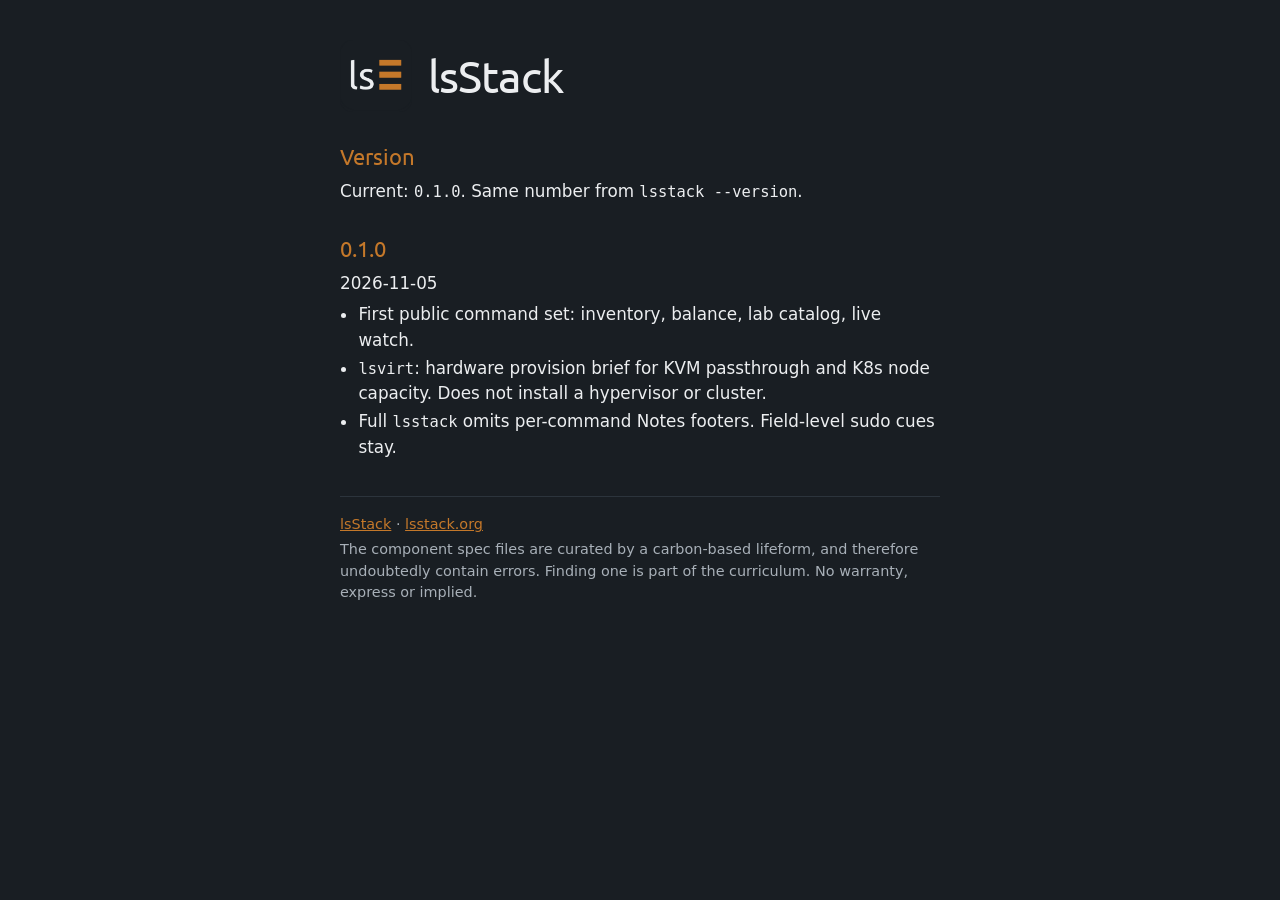
==== docs/site/version.html @ eb5e60a8 "Land the CLI excellence pass, honest PCIe/BIOS fields, and landing footer. Stop treating an x8 card " ====
<!DOCTYPE html>
<html lang="en">
<head>
  <meta charset="utf-8" />
  <meta name="viewport" content="width=device-width, initial-scale=1" />
  <title>lsStack version</title>
  <meta name="description" content="lsStack version history." />
  <link rel="icon" href="brand/favicon/favicon.ico" sizes="16x16 32x32 48x48" />
  <link rel="icon" type="image/png" href="brand/favicon/favicon-32.png" sizes="32x32" />
  <link rel="apple-touch-icon" href="brand/icons/lsstack-180.png" />
  <link rel="stylesheet" href="site.css?v=6" />
</head>
<body>
  <header>
    <img src="brand/logo-512.png" width="72" height="72" alt="" />
    <div>
      <h1>lsStack</h1>
    </div>
  </header>

  <h2>Version</h2>
  <p>Current: <code>0.1.0</code>. Same number from <code>lsstack --version</code>.</p>

  <h2>0.1.0</h2>
  <p>2026-11-05</p>
  <ul>
    <li>First public command set: inventory, balance, lab catalog, live watch.</li>
    <li><code>lsvirt</code>: hardware provision brief for KVM passthrough and K8s node capacity. Does not install a hypervisor or cluster.</li>
    <li>Full <code>lsstack</code> omits per-command Notes footers. Field-level sudo cues stay.</li>
  </ul>

  <footer>
    <p><a href="index.html">lsStack</a> · <a href="https://lsstack.org">lsstack.org</a></p>
    <p>The component spec files are curated by a carbon-based lifeform, and therefore undoubtedly contain errors. Finding one is part of the curriculum. No warranty, express or implied.</p>
  </footer>
</body>
</html>
---- docs/site/site.css ----
:root {
  --bg: #191e23;
  --ink: #eceef0;
  --muted: #a8b0b8;
  --amber: #c4782a;
  --line: #2c343c;
  --code: #12161a;
}

@font-face {
  font-family: Ubuntu;
  font-style: normal;
  font-weight: 400;
  font-display: swap;
  src: url("brand/fonts/Ubuntu-R.ttf") format("truetype");
}

* { box-sizing: border-box; }

html { background: var(--bg); }

body {
  margin: 0 auto;
  max-width: 40rem;
  padding: 2.5rem 1.25rem 3rem;
  color: var(--ink);
  background: var(--bg);
  font: 1.05rem/1.5 system-ui, "Segoe UI", sans-serif;
}

header {
  display: flex;
  align-items: center;
  gap: 1rem;
  margin-bottom: 1.75rem;
}

header img {
  width: 72px;
  height: 72px;
  display: block;
}

h1 {
  margin: 0;
  font-family: Ubuntu, system-ui, sans-serif;
  font-size: 2.8rem;
  font-weight: 400;
  line-height: 1;
  letter-spacing: -0.02em;
}

.lede {
  margin: 0.2rem 0 0;
  color: var(--muted);
}

h2 {
  margin: 1.75rem 0 0.4rem;
  font-family: Ubuntu, system-ui, sans-serif;
  font-size: 1.35rem;
  font-weight: 400;
  color: var(--amber);
}

p { margin: 0.4rem 0; }

a { color: var(--amber); }

ul {
  margin: 0.4rem 0;
  padding-left: 1.15rem;
}

li { margin: 0.2rem 0; }

.cmds {
  display: grid;
  grid-template-columns: repeat(3, 1fr);
  column-gap: 1.5rem;
  margin-top: 0.65rem;
}

.cmds ul {
  margin: 0;
  padding-left: 1.15rem;
}

.cmds li {
  margin: 0.15rem 0;
}

.cmds li::marker,
ul.features li::marker {
  color: var(--amber);
}

code, pre {
  font-family: ui-monospace, "Ubuntu Mono", monospace;
  font-size: 0.92em;
}

p code,
li code,
footer code {
  background: none;
  padding: 0;
}

pre {
  margin: 0.6rem 0;
  padding: 0.85rem 1rem;
  background: var(--code);
  border: 1px solid var(--line);
  border-radius: 6px;
  overflow-x: auto;
  line-height: 1.45;
}

pre code {
  background: none;
  padding: 0;
}

footer {
  margin-top: 2.25rem;
  padding-top: 0.9rem;
  border-top: 1px solid var(--line);
  color: var(--muted);
  font-size: 0.9rem;
}

footer p { margin: 0.2rem 0; }
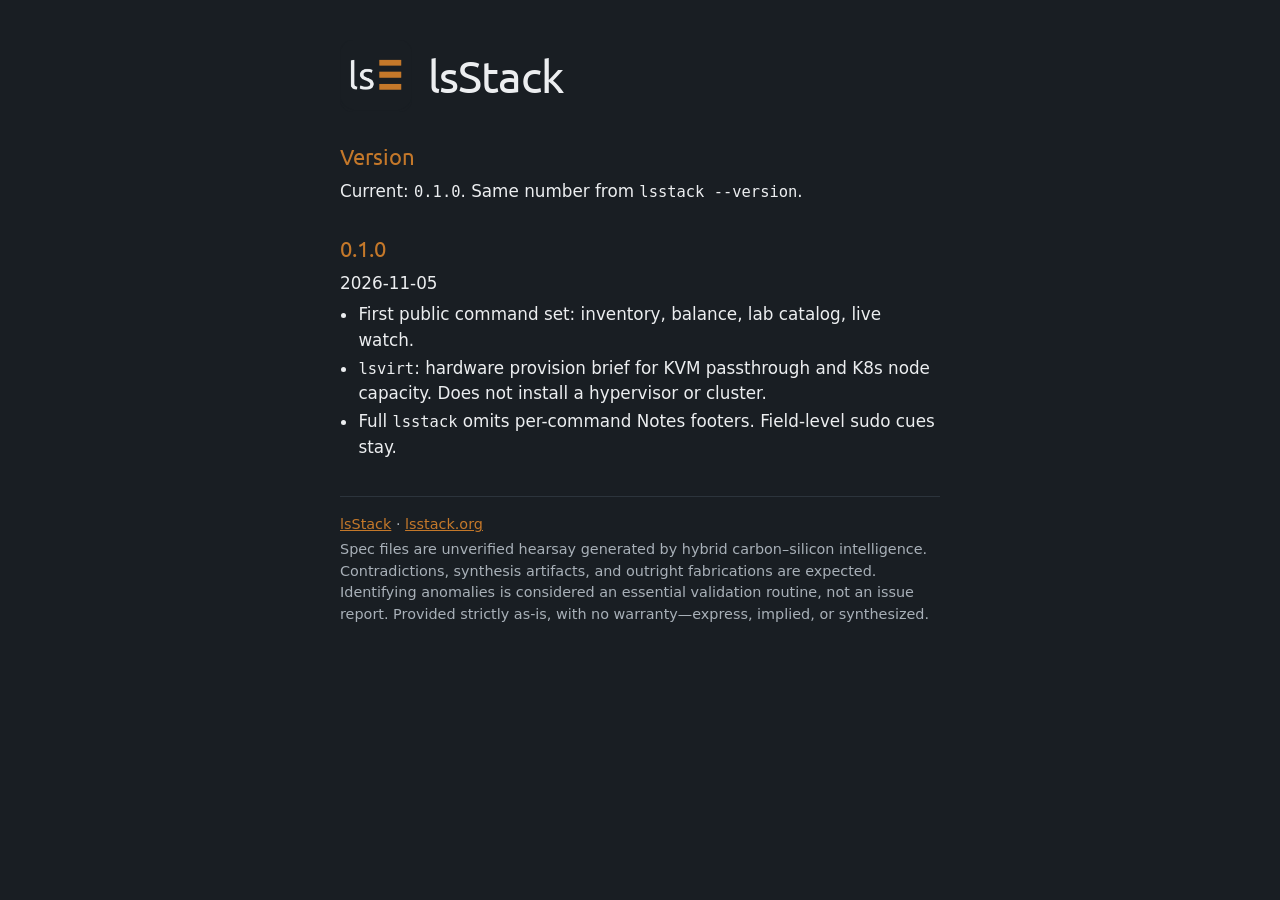
==== commit 549a0f87: "Rewrite landing disclaimer and grep line to match the hybrid-hearsay tone. Co-authored-by: Cursor <c" ====
--- a/docs/site/version.html
+++ b/docs/site/version.html
@@ -31,7 +31,7 @@
 
   <footer>
     <p><a href="index.html">lsStack</a> · <a href="https://lsstack.org">lsstack.org</a></p>
-    <p>The component spec files are curated by a carbon-based lifeform, and therefore undoubtedly contain errors. Finding one is part of the curriculum. No warranty, express or implied.</p>
+    <p>Spec files are unverified hearsay generated by hybrid carbon–silicon intelligence. Contradictions, synthesis artifacts, and outright fabrications are expected. Identifying anomalies is considered an essential validation routine, not an issue report. Provided strictly as-is, with no warranty—express, implied, or synthesized.</p>
   </footer>
 </body>
 </html>
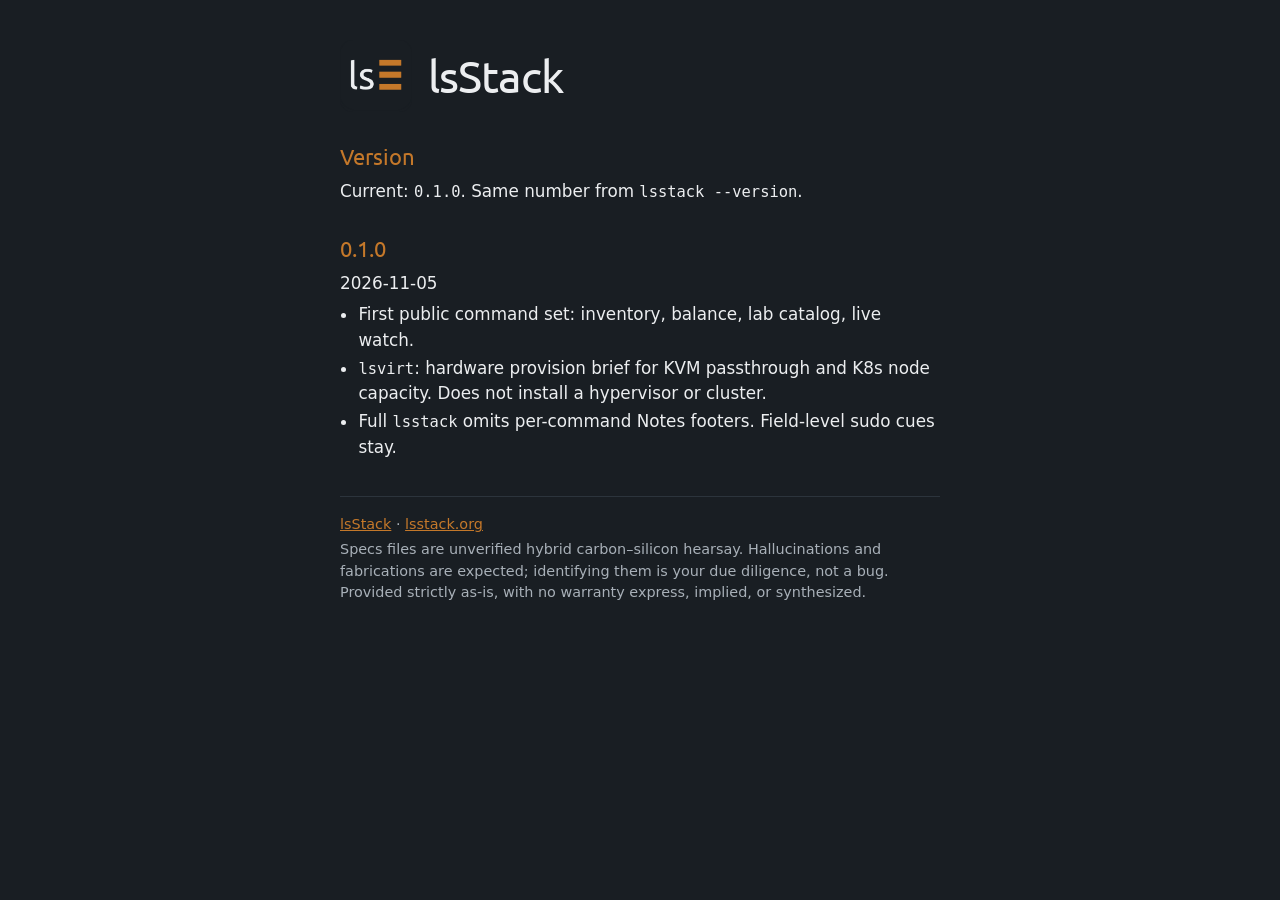
==== commit d87d8d8e: "Tighten the landing spec disclaimer. Co-authored-by: Cursor <cursoragent@cursor.com>" ====
--- a/docs/site/version.html
+++ b/docs/site/version.html
@@ -31,7 +31,7 @@
 
   <footer>
     <p><a href="index.html">lsStack</a> · <a href="https://lsstack.org">lsstack.org</a></p>
-    <p>Spec files are unverified hearsay generated by hybrid carbon–silicon intelligence. Contradictions, synthesis artifacts, and outright fabrications are expected. Identifying anomalies is considered an essential validation routine, not an issue report. Provided strictly as-is, with no warranty—express, implied, or synthesized.</p>
+    <p>Specs files are unverified hybrid carbon–silicon hearsay. Hallucinations and fabrications are expected; identifying them is your due diligence, not a bug. Provided strictly as-is, with no warranty express, implied, or synthesized.</p>
   </footer>
 </body>
 </html>
